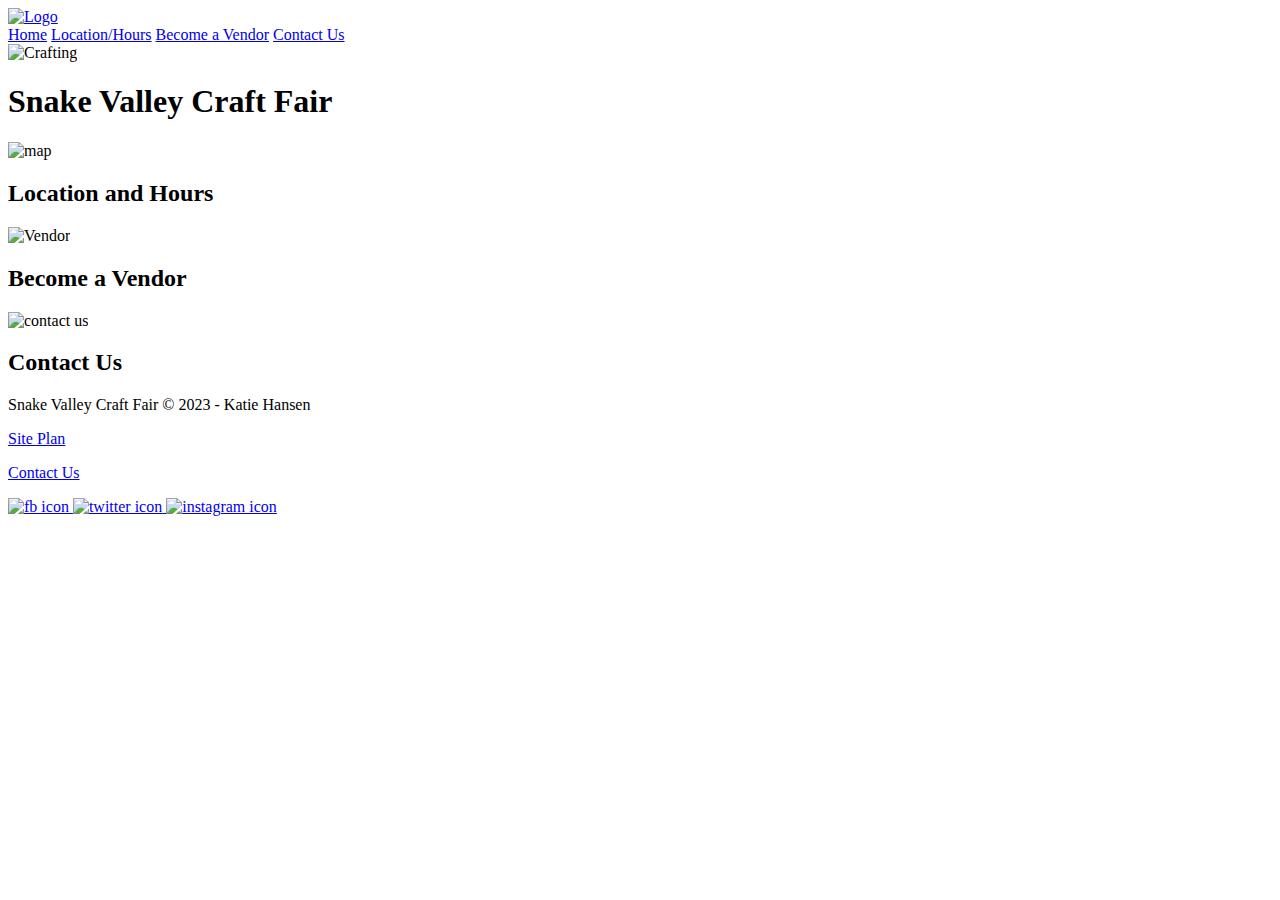
==== craftfair/index.html @ e5e11712 "Create index.html" ====
<!DOCTYPE html>
<html lang="en">
<head>
    <meta charset="UTF-8">
    <meta http-equiv="X-UA-Compatible" content="IE=edge">
    <meta name="viewport" content="width=device-width, initial-scale=1.0">
    <title>Snake Valley Craft Fair | Home</title>
    <link rel="stylesheet" href="styles/styles.css">
</head>
<body>
    <div id="content">
    <div id="background"></div>
    <header>
        <a id="logo_link" href="index.html">
            <img class="logo" src="images/logo.png" alt="Logo">
        </a>
        <nav>
            <a href="index.html">Home</a>
            <a href="location-hours.html">Location/Hours</a>
            <a href="become-a-vendor.html">Become a Vendor</a>
            <a href="contactus.html">Contact Us</a>
        </nav>
    </header>

    <div id="hero">
        <div id="hero-box">
            <img id="hero-img" src="images/snake-valey-craft-fair.jpg" alt="Crafting">
        </div>
        <section id="hero-msg">
            <h1 class="home-title">Snake Valley Craft Fair</h1>
        </section>
    </div>

    <main class="home-grid">
        <section class="location-hours-card">
            <img class="card-img" src="images/map.png" alt="map">
            <h2>Location and Hours</h2>
        </section>
        <section class="become-a-vendor-card">
            <img class="card-img" src="images/close-up-girl-paints-vase-before-baking.jpg" alt="Vendor">
            <h2>Become a Vendor</h2>
        </section>
        <section class="contact-us-card">
            <img class="card-img" src="images/contact-us.jpg" alt="contact us">
            <h2>Contact Us</h2>
        </section>

    </main>

    <footer>
        <p>Snake Valley Craft Fair &copy; 2023 - Katie Hansen</p>
        <p><a href="site-plan-crafting.html">Site Plan</a></p>
        <p><a href="contactus.html">Contact Us</a></p>
        <div class="social">
                <a href="https://facebook.com" target="_blank">
                    <img src="images/facebook.png" alt="fb icon">
                </a>
            </a>
            <a href="https://twitter.com"  target="_blank">
                <img src="images/twitter.png" alt="twitter icon">
            </a>
            <a href="https://instagram.com"  target="_blank">
                <img src="images/instagram.png" alt="instagram icon">
            </a>
        </div>
    </footer>
</div>
</body>
</html>
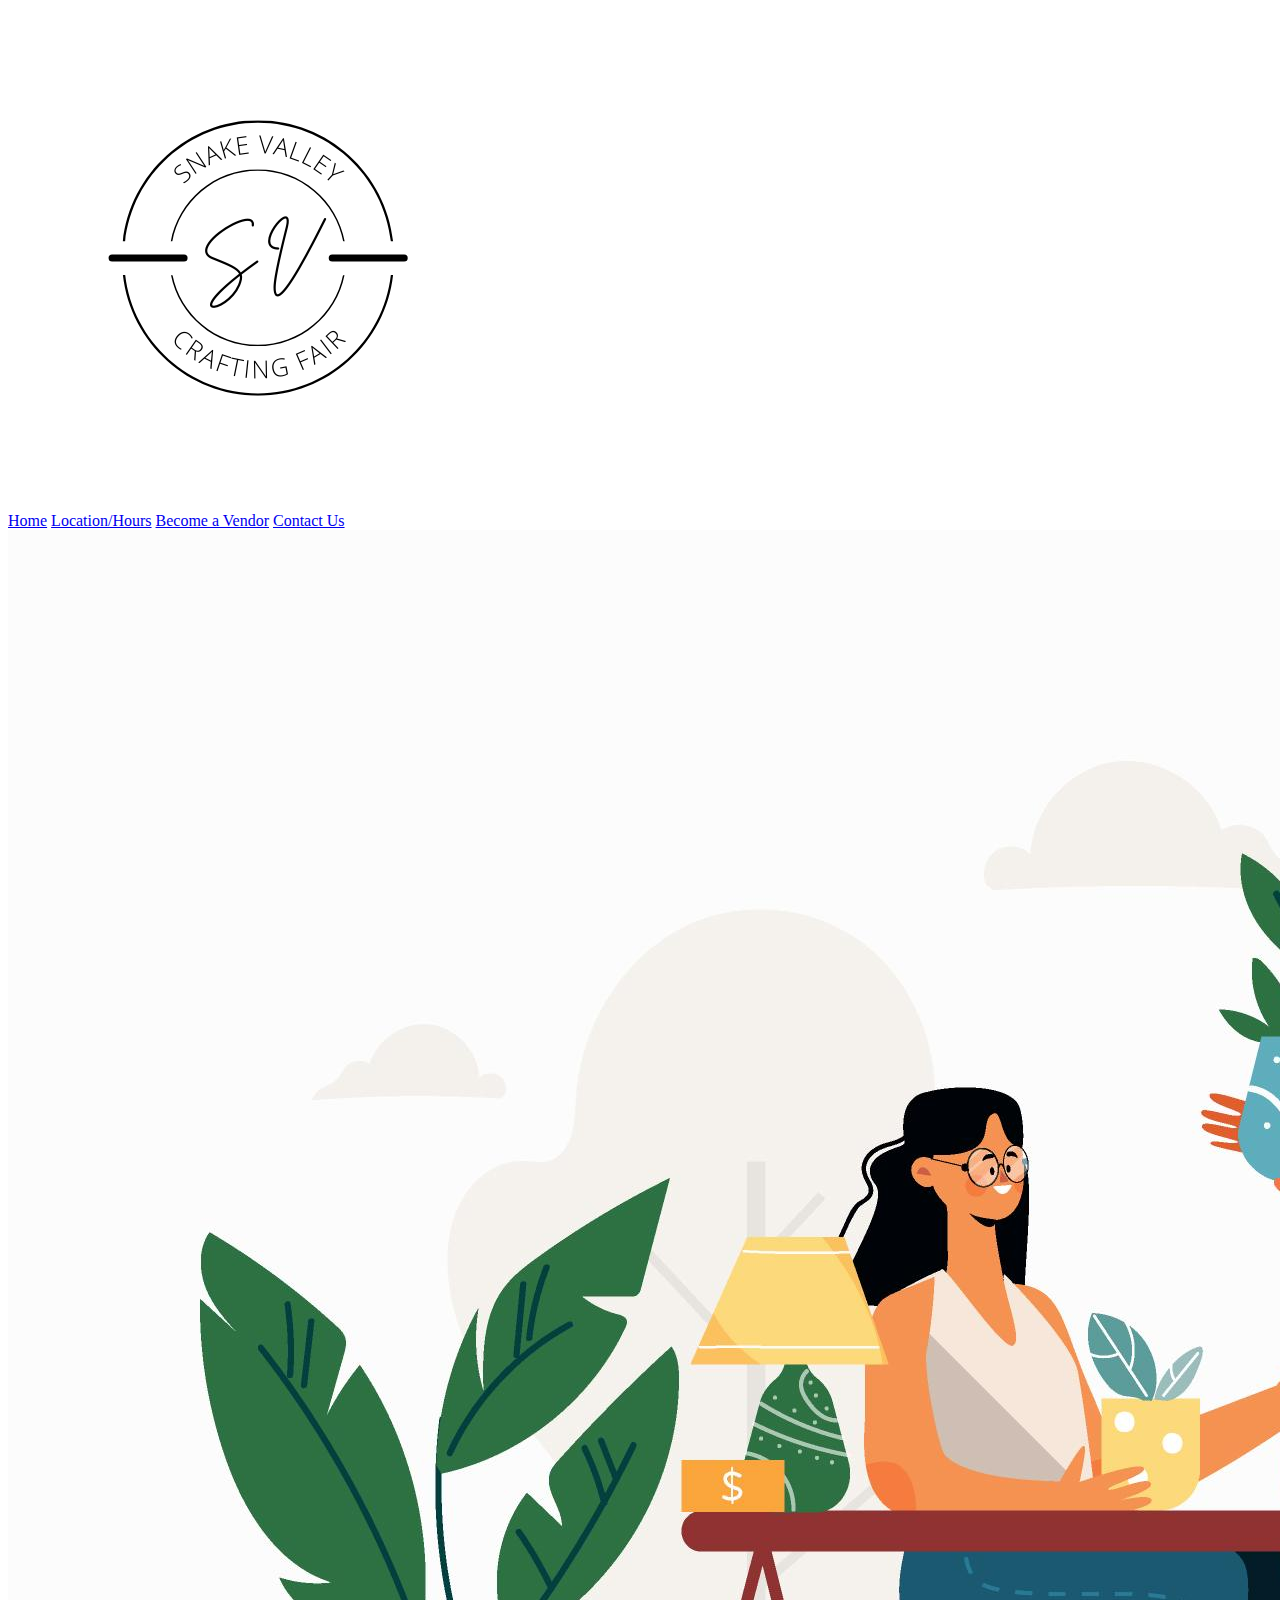
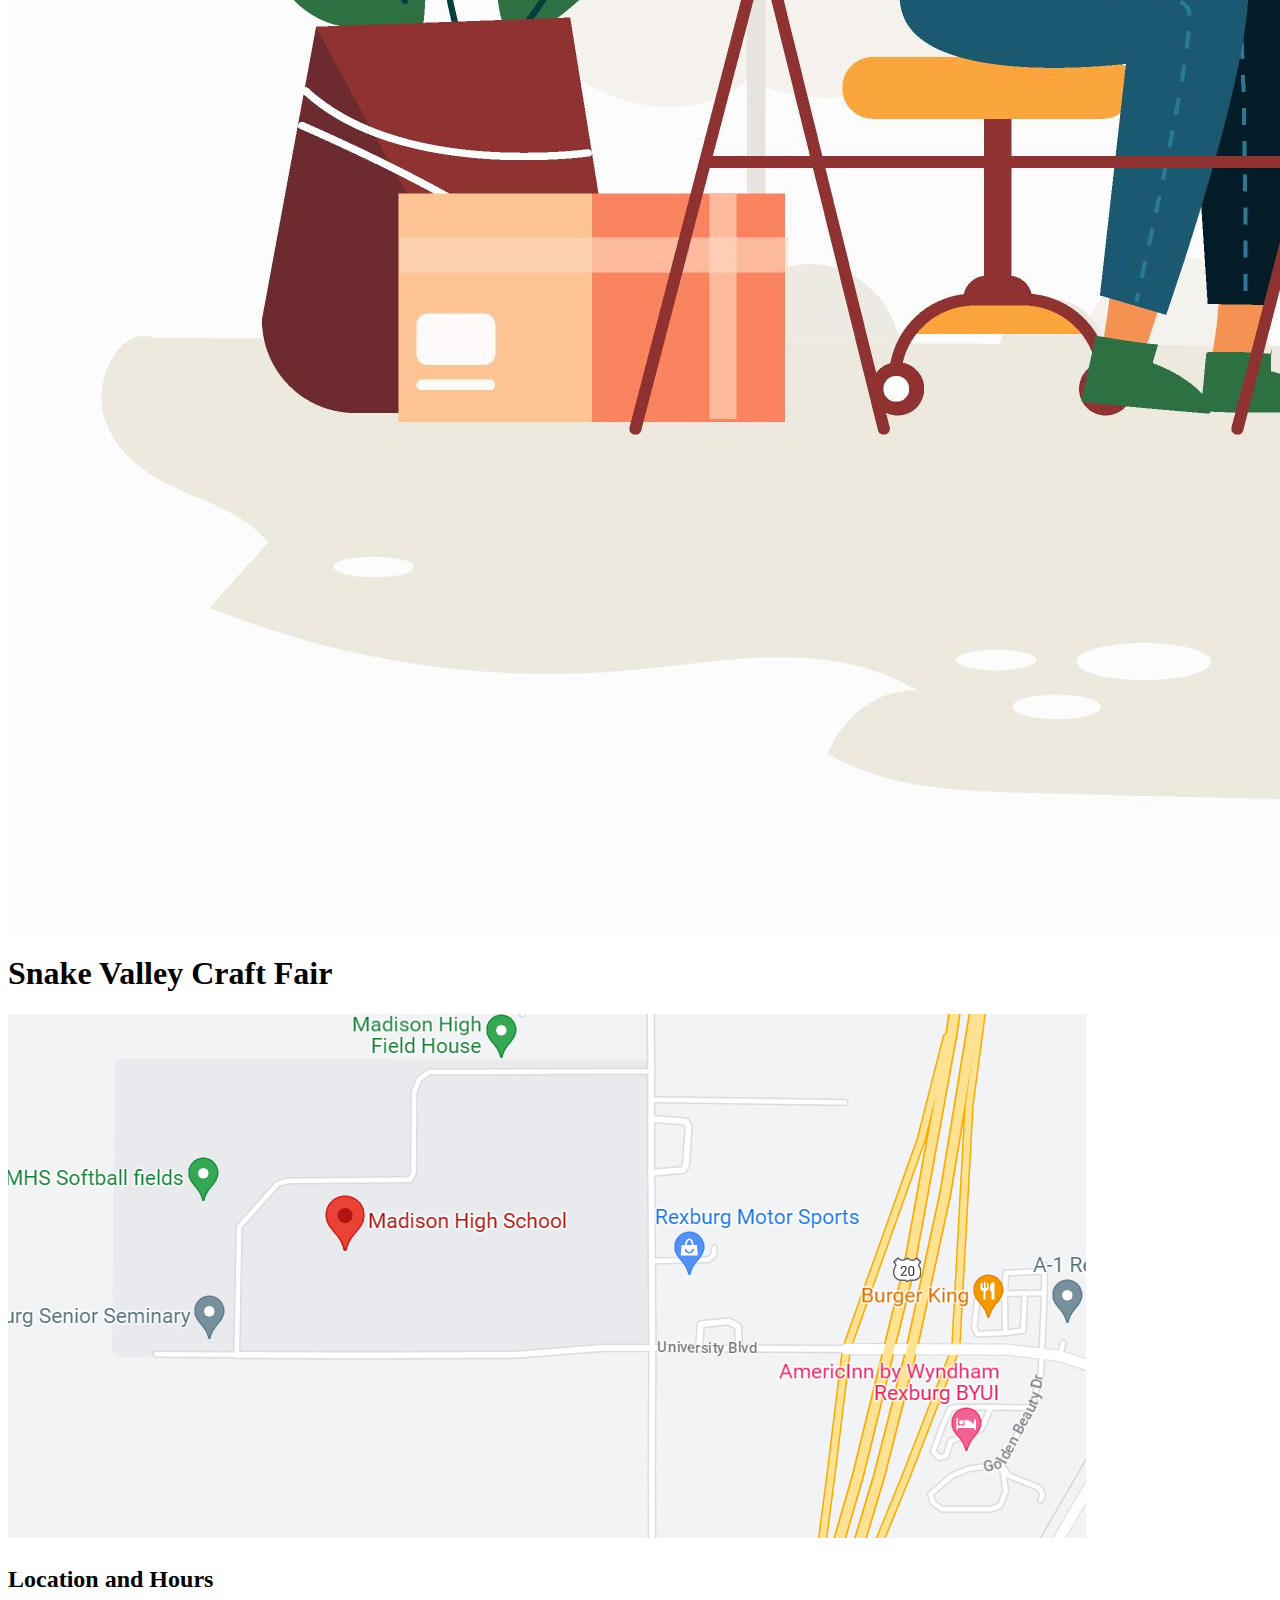
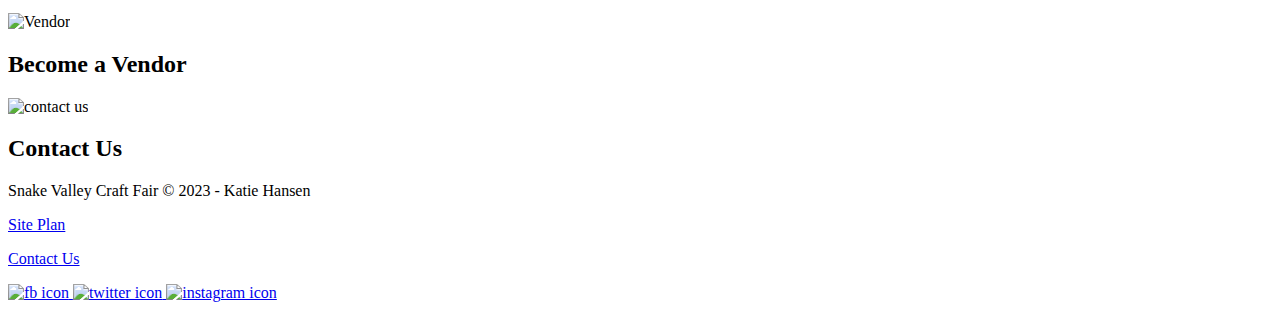
==== commit b7b8677d: "Update index.html" ====
--- a/craftfair/index.html
+++ b/craftfair/index.html
@@ -12,7 +12,7 @@
     <div id="background"></div>
     <header>
         <a id="logo_link" href="index.html">
-            <img class="logo" src="images/logo.png" alt="Logo">
+            <img class="logo" src="logo.png" alt="Logo">
         </a>
         <nav>
             <a href="index.html">Home</a>
@@ -24,7 +24,7 @@
 
     <div id="hero">
         <div id="hero-box">
-            <img id="hero-img" src="images/snake-valey-craft-fair.jpg" alt="Crafting">
+            <img id="hero-img" src="snake-valey-craft-fair.jpg" alt="Crafting">
         </div>
         <section id="hero-msg">
             <h1 class="home-title">Snake Valley Craft Fair</h1>
@@ -33,15 +33,15 @@
 
     <main class="home-grid">
         <section class="location-hours-card">
-            <img class="card-img" src="images/map.png" alt="map">
+            <img class="card-img" src="map.png" alt="map">
             <h2>Location and Hours</h2>
         </section>
         <section class="become-a-vendor-card">
-            <img class="card-img" src="images/close-up-girl-paints-vase-before-baking.jpg" alt="Vendor">
+            <img class="card-img" src="close-up-girl-paints-vase-before-baking.jpg" alt="Vendor">
             <h2>Become a Vendor</h2>
         </section>
         <section class="contact-us-card">
-            <img class="card-img" src="images/contact-us.jpg" alt="contact us">
+            <img class="card-img" src="contact-us.jpg" alt="contact us">
             <h2>Contact Us</h2>
         </section>
 
@@ -49,7 +49,7 @@
 
     <footer>
         <p>Snake Valley Craft Fair &copy; 2023 - Katie Hansen</p>
-        <p><a href="site-plan-crafting.html">Site Plan</a></p>
+        <p><a href="site-plan.html">Site Plan</a></p>
         <p><a href="contactus.html">Contact Us</a></p>
         <div class="social">
                 <a href="https://facebook.com" target="_blank">
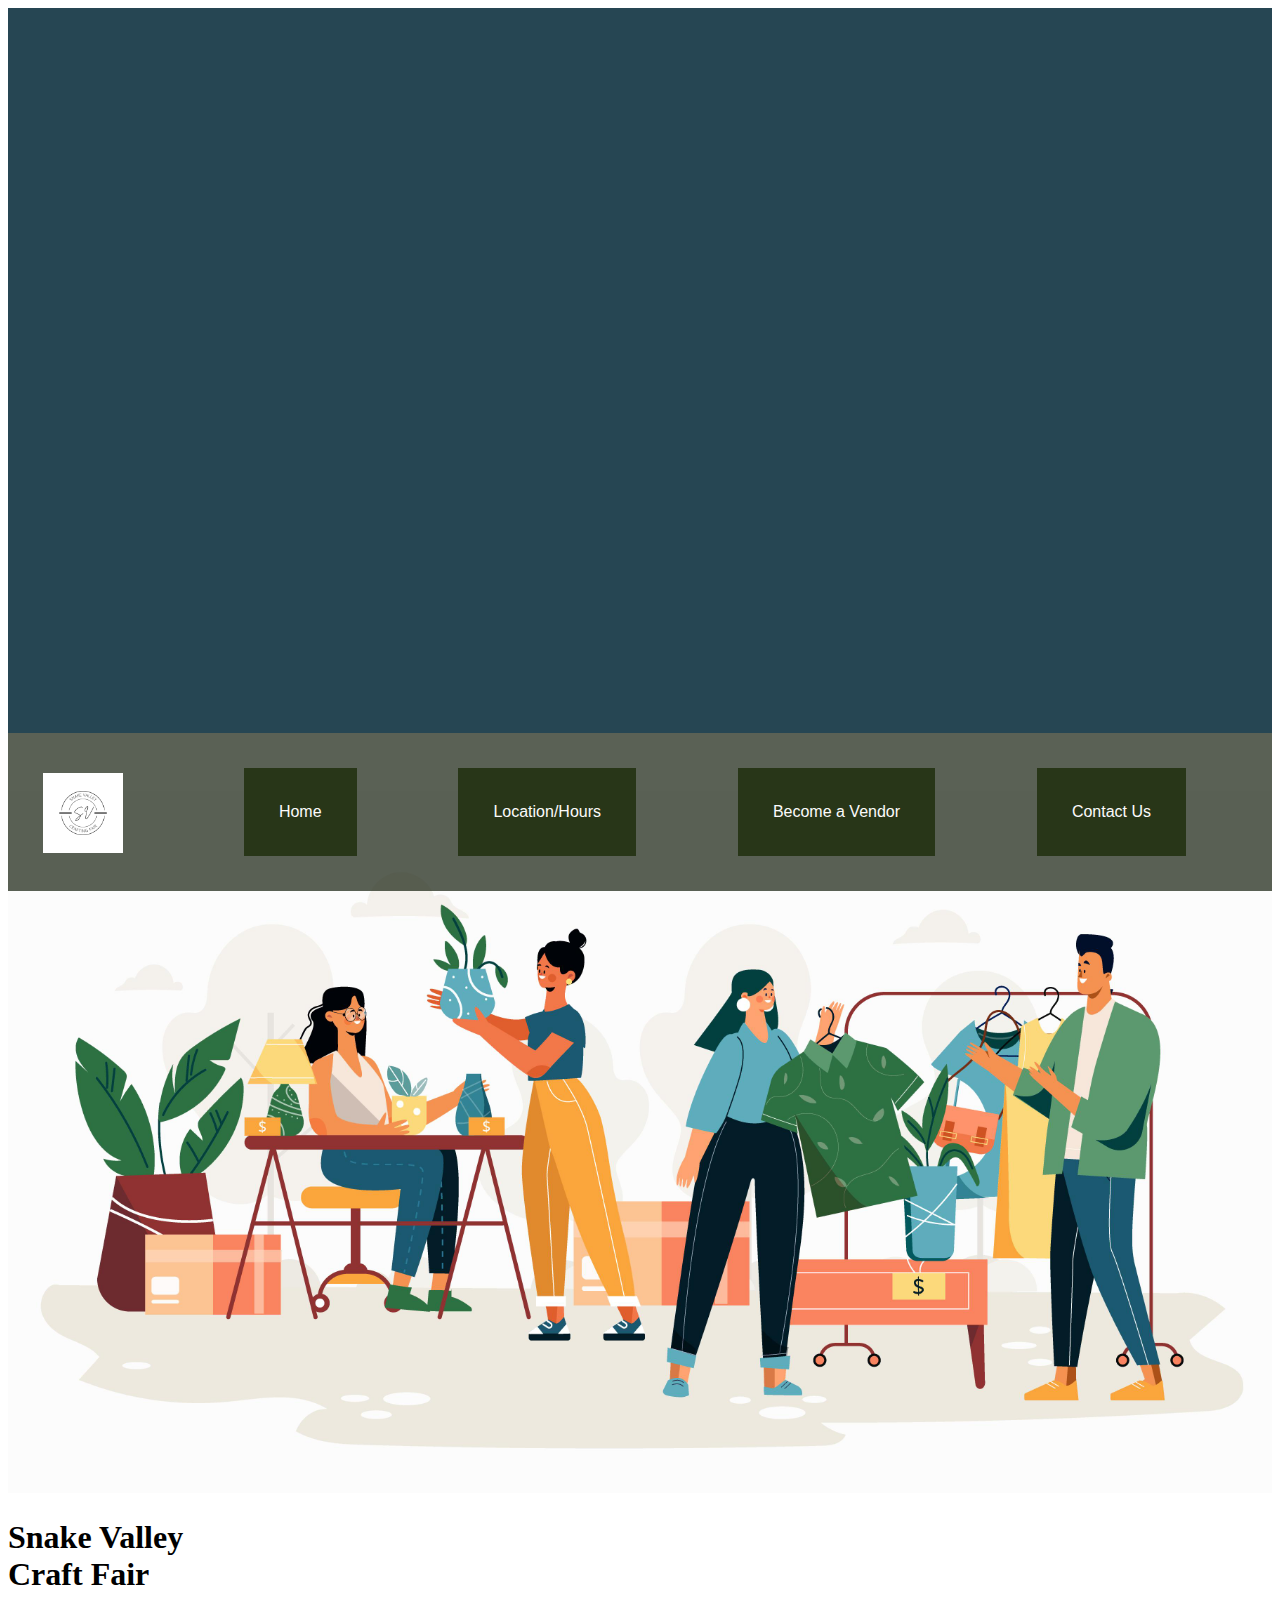
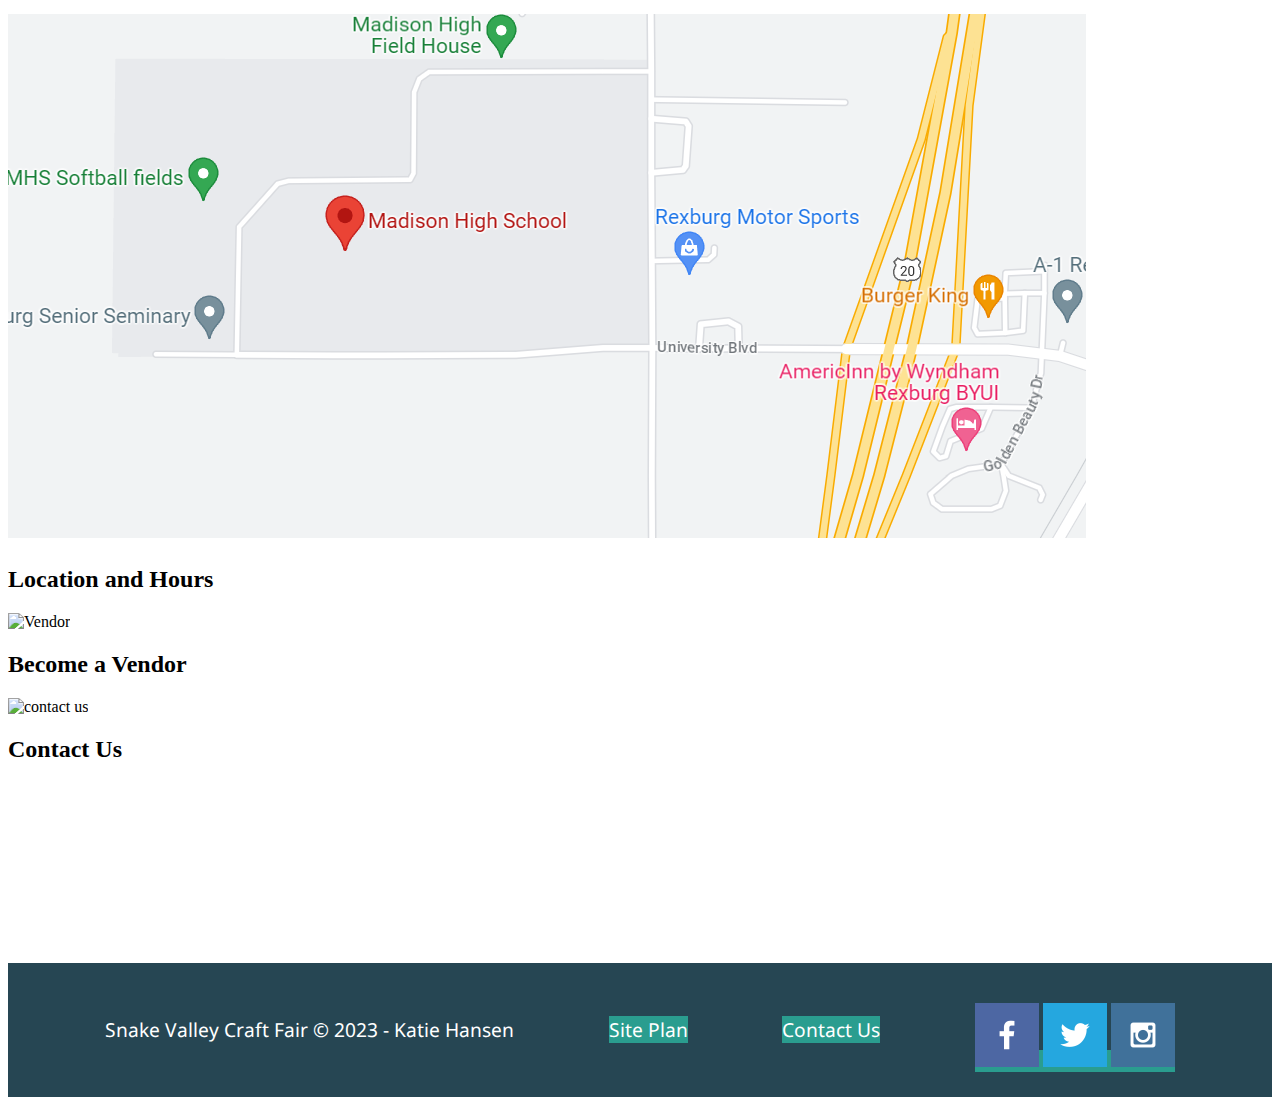
==== commit 00e11ba0: "Update index.html" ====
--- a/craftfair/index.html
+++ b/craftfair/index.html
@@ -5,7 +5,7 @@
     <meta http-equiv="X-UA-Compatible" content="IE=edge">
     <meta name="viewport" content="width=device-width, initial-scale=1.0">
     <title>Snake Valley Craft Fair | Home</title>
-    <link rel="stylesheet" href="styles/styles.css">
+    <link rel="stylesheet" href="styles.css">
 </head>
 <body>
     <div id="content">
@@ -53,14 +53,14 @@
         <p><a href="contactus.html">Contact Us</a></p>
         <div class="social">
                 <a href="https://facebook.com" target="_blank">
-                    <img src="images/facebook.png" alt="fb icon">
+                    <img src="facebook.png" alt="fb icon">
                 </a>
             </a>
             <a href="https://twitter.com"  target="_blank">
-                <img src="images/twitter.png" alt="twitter icon">
+                <img src="twitter.png" alt="twitter icon">
             </a>
             <a href="https://instagram.com"  target="_blank">
-                <img src="images/instagram.png" alt="instagram icon">
+                <img src="instagram.png" alt="instagram icon">
             </a>
         </div>
     </footer>
--- a/craftfair/styles.css
+++ b/craftfair/styles.css
@@ -0,0 +1,86 @@
+@import url('https://fonts.googleapis.com/css2?family=Caprasimo&family=Lobster+Two:ital@1&family=Noto+Sans&family=Noto+Serif&display=swap');
+
+@font-face {
+    font-family: lobster two, noto sans, sans-serif;
+    src: url('https://fonts.googleapis.com/css2?family=Caprasimo&family=Lobster+Two:ital@1&family=Noto+Sans&family=Noto+Serif&display=swap');
+}
+#content { max-width: 1600px; margin:0 auto; }
+
+#background {
+    height: 725px;
+    background-color: #264653;
+    grid-column: 1/11;
+    grid-row: 4/9;
+}
+
+/*Navigation*/
+nav {
+    display: flex;
+    justify-content: space-around;
+    padding: 35px;
+}
+nav a{ background-color: #283618 ;
+    text-align: center;
+    color: #fcfbfb;
+    text-decoration: none;
+    font-family: 'Playfair Display', 'Helvetica', 'sans-serif';
+    padding: 35px;}
+
+nav a:hover {
+    background-color: #606c38;
+    color: black;
+    text-decoration: underline;
+    font-family: 'Playfair Display', 'Helvetica', 'sans-serif';}
+
+header {
+    background-color:rgba(20,30,13, .7);
+    display: grid;
+    grid-template-columns: 150px auto;}
+.logo { width: 80px; } 
+.logo #hero-img{
+    width: 100%;
+    padding-top: 10px;}
+#logo_link  {
+    padding-top: 5px;
+    justify-self: center;
+    align-self: center;}
+#hero-img{width: 100%;}
+#hero {
+    display: grid;
+    grid-template-columns: 1fr 3fr 1fr;
+    margin-top: -100px; 
+}
+#hero-box {
+    grid-column: 1/4;
+    grid-row: 1/3;
+    z-index: -1;
+}
+
+
+
+/*footer */
+footer{
+    background-color: #264653;
+    color: white;
+    font-family: 'Noto Sans', 'sans-serif';
+    padding: 25px 50px;
+    margin-top: 200px;
+    display: flex;
+    justify-content: space-around;
+    align-items: center;
+}
+footer a{
+    text-decoration: none;
+    background-color: #2A9D8F;
+    text-align: center;
+    color: white;
+    font-family: 'Noto sans',  'sans-serif';}
+footer a:hover{color: #E9C46A;
+    text-decoration: underline;
+    background-color: black;
+    font-family: 'Noto sans',  'sans-serif'}
+footer p {font-size: 1.2em;} 
+    
+footer .social img{ 
+    padding-top: 15px;
+}
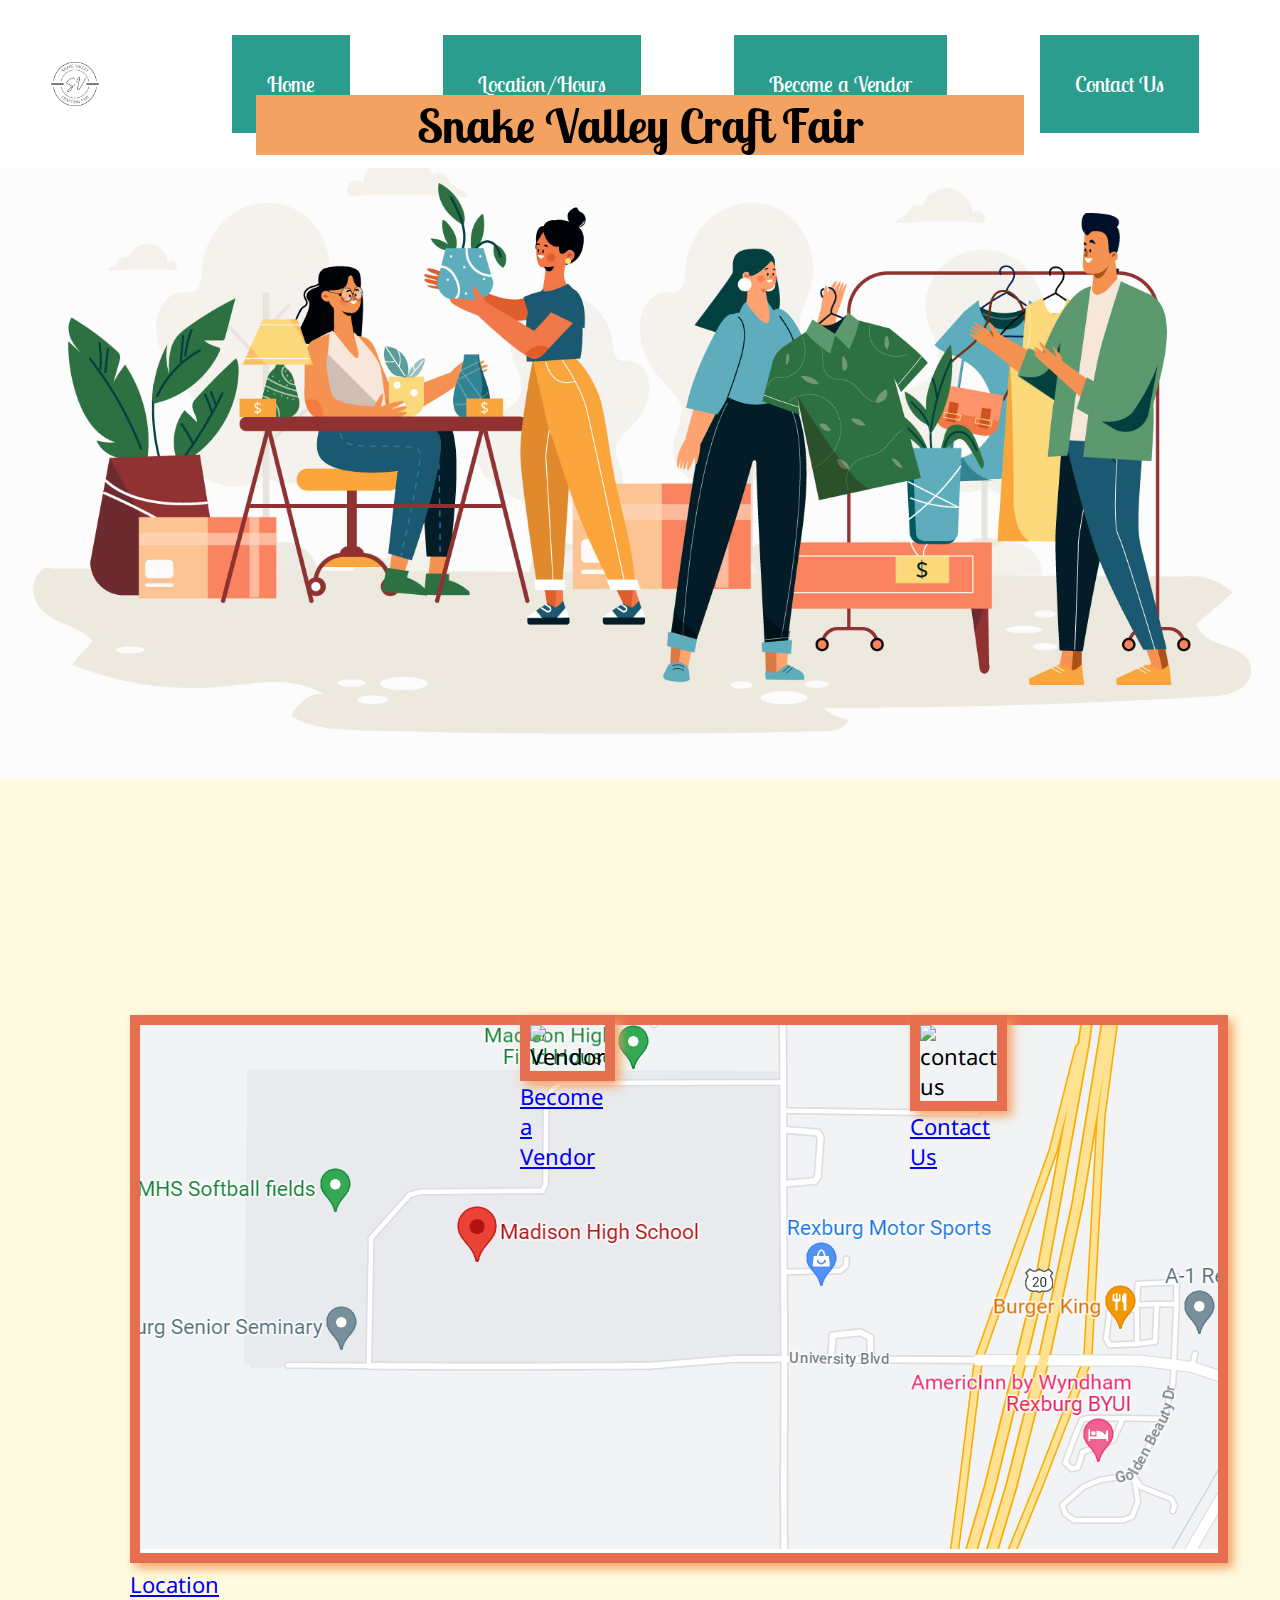
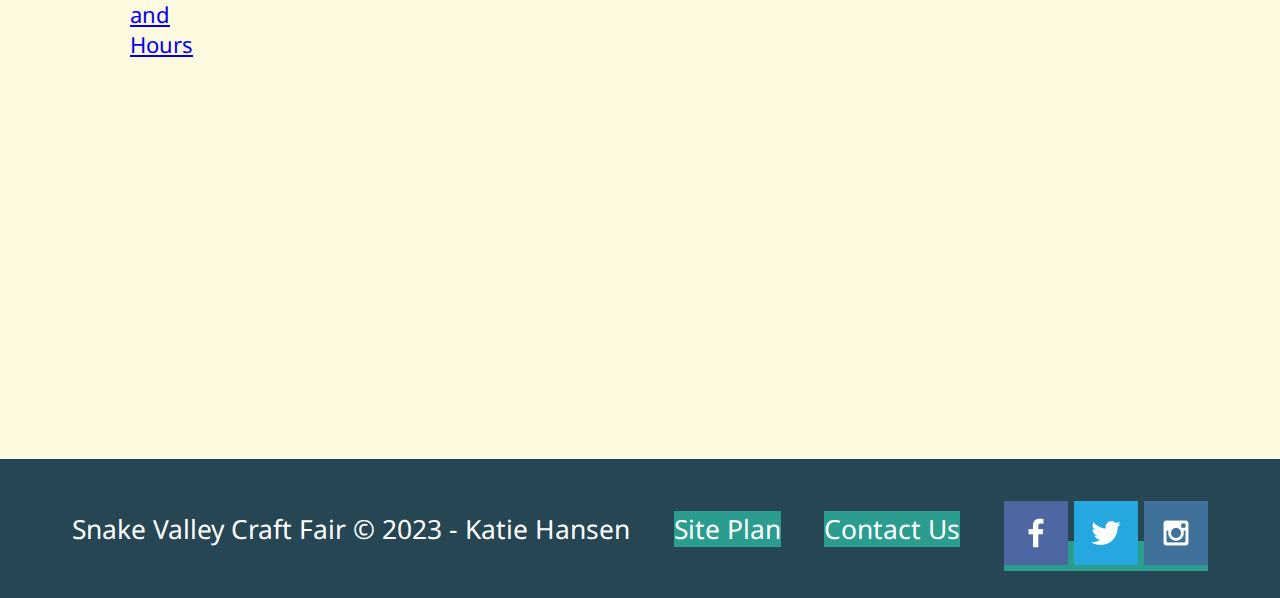
==== commit 4e9a866f: "Update index.html" ====
--- a/craftfair/index.html
+++ b/craftfair/index.html
@@ -31,18 +31,27 @@
         </section>
     </div>
 
-    <main class="home-grid">
+  <main class="home-grid">
         <section class="location-hours-card">
             <img class="card-img" src="map.png" alt="map">
-            <h2>Location and Hours</h2>
+            <div class='button-box'>
+                <a class='location' href="location-hours.html">Location and Hours</a>
+            </div>
+            
         </section>
         <section class="become-a-vendor-card">
             <img class="card-img" src="close-up-girl-paints-vase-before-baking.jpg" alt="Vendor">
-            <h2>Become a Vendor</h2>
+            <div class='button-box'>
+                <a class='vendor' href="become-a-vendor.html">Become a Vendor</a>
+            </div>
+            
         </section>
         <section class="contact-us-card">
             <img class="card-img" src="contact-us.jpg" alt="contact us">
-            <h2>Contact Us</h2>
+            <div class='button-box'>
+                <a class='contactus' href="contactus.html">Contact Us</a>
+            </div>
+            
         </section>
 
     </main>
--- a/craftfair/styles.css
+++ b/craftfair/styles.css
@@ -6,12 +6,6 @@
 }
 #content { max-width: 1600px; margin:0 auto; }
 
-#background {
-    height: 725px;
-    background-color: #264653;
-    grid-column: 1/11;
-    grid-row: 4/9;
-}
 
 /*Navigation*/
 nav {
@@ -19,24 +13,24 @@
     justify-content: space-around;
     padding: 35px;
 }
-nav a{ background-color: #283618 ;
+nav a{ background-color:#2A9D8F  ;
     text-align: center;
-    color: #fcfbfb;
+    color:  white;
     text-decoration: none;
-    font-family: 'Playfair Display', 'Helvetica', 'sans-serif';
+    font-family: 'Lobster Two','Noto sans',  'sans-serif';
     padding: 35px;}
 
 nav a:hover {
-    background-color: #606c38;
+    background-color: #F4A261;
     color: black;
     text-decoration: underline;
-    font-family: 'Playfair Display', 'Helvetica', 'sans-serif';}
+    font-family: 'Noto sans', 'sans-serif';}
 
 header {
-    background-color:rgba(20,30,13, .7);
+    background-color:white;
     display: grid;
     grid-template-columns: 150px auto;}
-.logo { width: 80px; } 
+.logo { width: 200px; } 
 .logo #hero-img{
     width: 100%;
     padding-top: 10px;}
@@ -54,6 +48,98 @@
     grid-column: 1/4;
     grid-row: 1/3;
     z-index: -1;
+}
+.home-title{font-family: 'Lobster Two', 'Noto Sans', 'sans-serif';
+text-align: center;
+font-size: 2.2em;
+background-color: #F4A261;
+color: black;
+}
+
+/*hero images (main photo) and menu <h1 class="home-title">Snake Valley Craft Fair</h1>
+            */
+#hero-msg {
+    grid-column: 2/3;
+    grid-row: 1/2;
+    margin-top: -5px;}
+#hero-msg h1{ text-align: center;
+    font-family: 'Lobster Two', 'Noto sans', 'sans-serif';
+    background-color: #F4A261;
+    color: black;
+    font-size: 2.2em;
+}
+
+    
+
+/*body of page */
+body {
+    background-color: #fefae0; 
+    font-family: 'Noto sans', 'Helvetica', 'sans-serif';
+    font-size: 22px;
+    margin: 0;
+    padding: 0; 
+}
+
+/*display grid*/
+.home-grid{
+    display: grid;
+    grid-template-columns: repeat(10, 1fr); 
+    gap: 20px;
+        }
+.logo { width: 80px; 
+background-color: #2A9D8F;} 
+.icon {width: 80px;
+    padding-top: 10px;
+}
+
+.location-hours-card {
+    margin: 200px 0;
+    grid-column: 2/4;
+    grid-row: 2/3;
+    width: 80px;
+    padding-top: 10px;
+} 
+.become-a-vendor-card{
+    margin: 200px 0;
+    grid-column: 5/7;
+    grid-row: 2/3;
+    width: 80px;
+    padding-top: 10px;
+} 
+.contact-us-card{    margin: 200px 0;
+    grid-column: 8/10;
+    grid-row: 2/3;
+    width: 80px;
+    padding-top: 10px;
+}
+.card-img {
+    border: 10px solid #E76F51;
+    transition: transform .5s;
+    box-shadow: 5px 5px 10px #F4A261;
+}
+.card-img:hover {
+    opacity: .6;
+    transform: scale(1.1);
+}
+main section img {
+    box-sizing: border-box;
+}
+.home-grid h2{margin: auto 0;
+font-family: 'Lobster Two', 'noto sans', sans-serif;
+  width: 50%;
+  border: 10px solid #E76F51;
+  padding: 10px;
+  text-align: center;
+}
+.home-grid h2:hover{
+    margin: auto 0;
+font-family: 'noto sans', sans-serif;
+width: 50%;
+border: 10px solid #E76F51;
+padding: 10px;
+text-align: center;
+background-color: #2A9D8F;
+color: black;
 }
 
 
